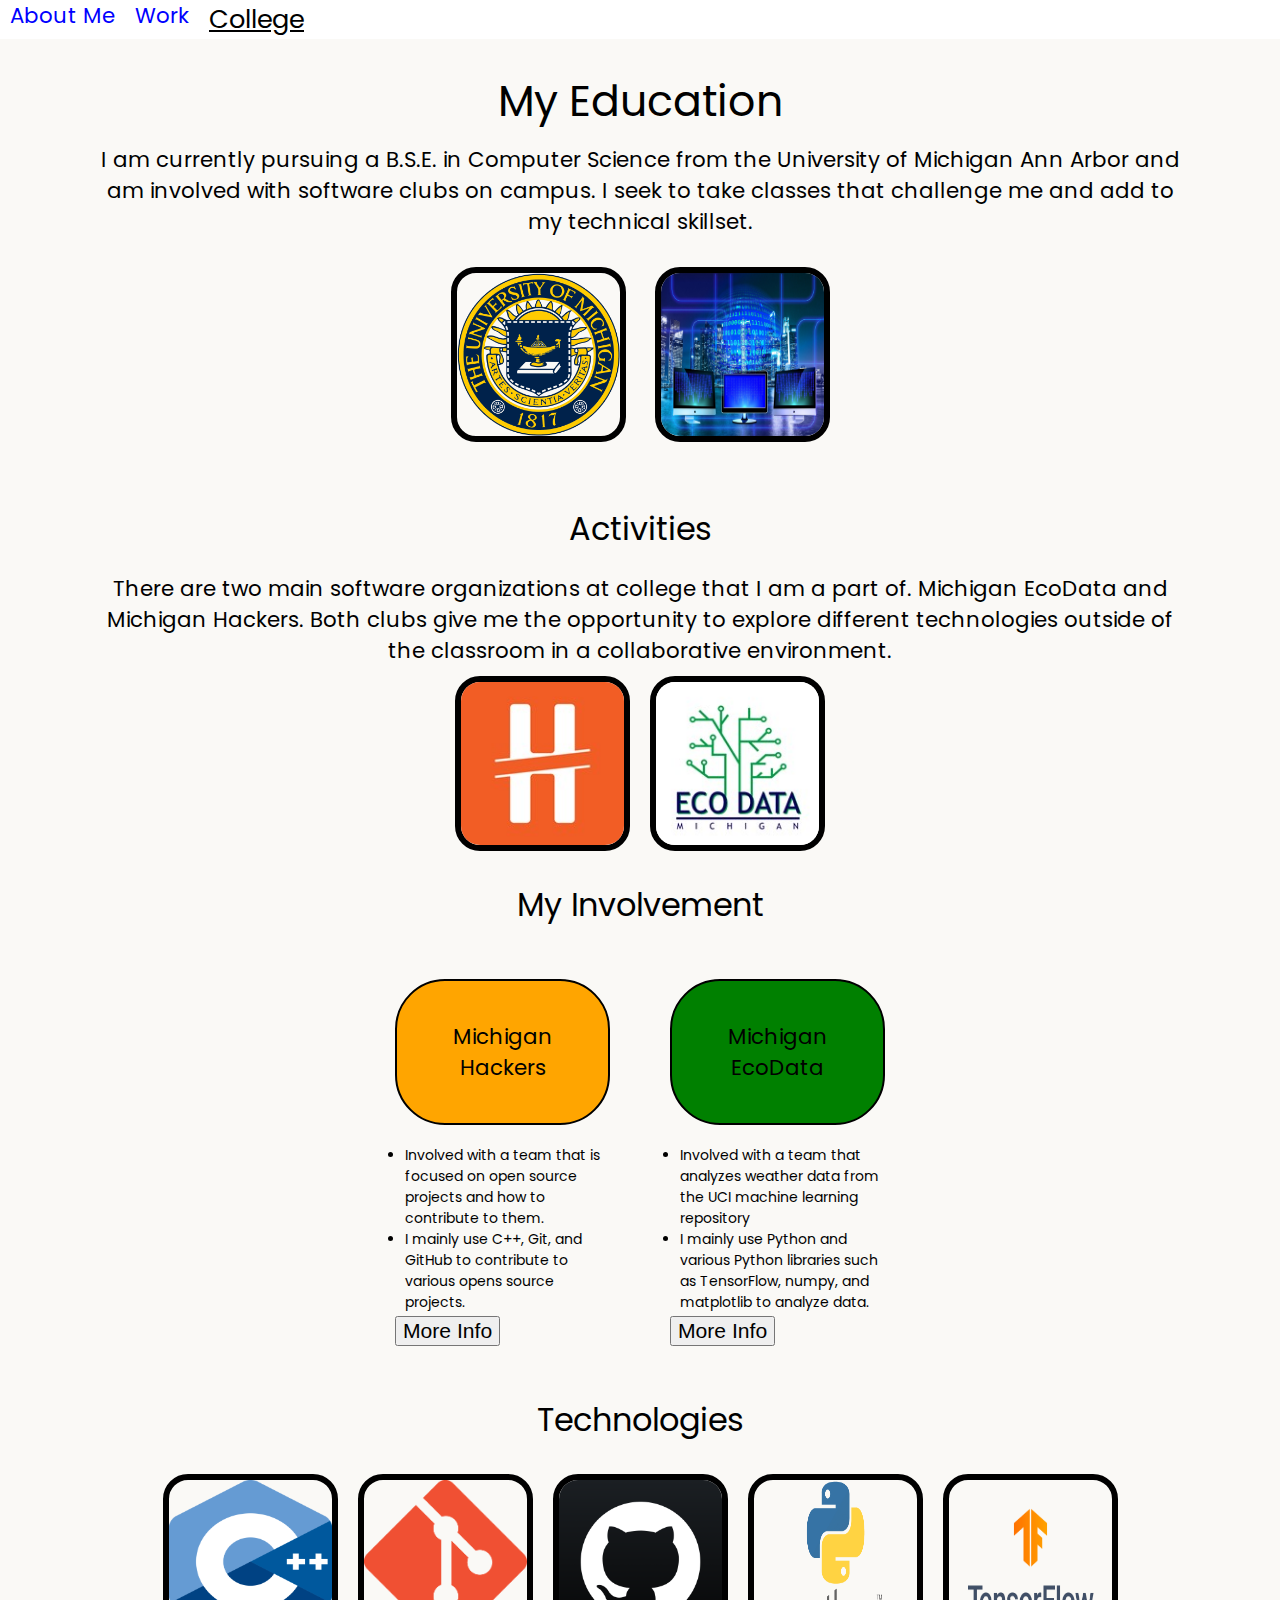
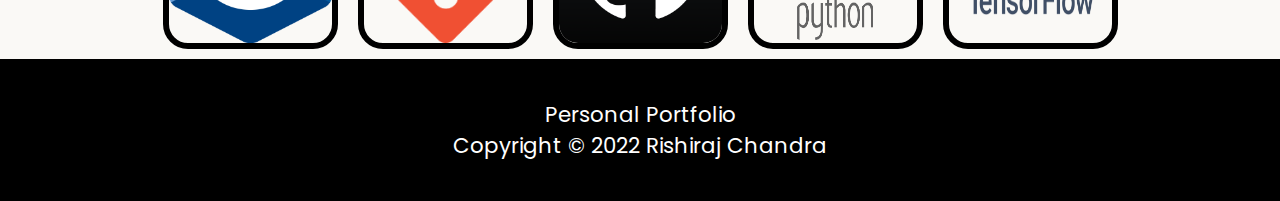
==== college.html @ 55f14cd4 "Finishing up website" ====
<!DOCTYPE html>
<html lang="en">
  <head>
    <meta charset="utf-8">
    <link rel="shortcut icon" type="image/png" href="images/logo.png"/>
    <link rel="stylesheet" type="text/css" href="css/html5reset.css">
    <link rel="stylesheet" type="text/css" href="css/starter.css">
    <link rel="stylesheet" type="text/css" href="css/style.css">
    <link href='https://fonts.googleapis.com/css?family=Poppins' rel='stylesheet'>    
    <meta name="viewport" content="width=device-width, initial-scale=1.0">
    <title>Rishiraj Chandra's Portfolio</title>
  </head>
  <body>
    <a class = "skip" href="#skip">Jump To Content</a>
    <header>
      <nav>
        <ul class="nav_links">
          <li class="nav_item"><a href="./index.html">About Me</a></li>
          <li class="nav_item"><a href="./work.html">Work</a></li>
          <li class="nav_item"><a href="./college.html" class="current">College</a></li>
        </ul>
    </nav>
  </header>

<main class="college" id="skip">
   <h1 id="animate">My Education</h1>

   <p>
      I am currently pursuing a B.S.E. in Computer Science from the University of Michigan Ann Arbor
      and am involved with software clubs on campus. I seek to take classes that challenge me and add 
      to my technical skillset. 
   </p>

   <h2 id = "gallery">
      <div class="gallery"> 
         <img id="image17" src="images/um_seal.png" alt="University of Michigan Seal"/>
         <img id="image18" src="images/cs.jpg" alt="Fancy technological graphic"/>
      </div>
   </h2>

   <h2> Activities </h2>

   <p>
      There are two main software organizations at college that I am a part of. Michigan EcoData
      and Michigan Hackers. Both clubs give me the opportunity to explore different 
      technologies outside of the classroom in a collaborative environment.
   </p>

   <div class="gallery_flex" id="college">
      <img id="image19" src="images/michigan_hackers.jfif" alt="Michigan Hackers Logo" />
      <img id="image24" src="images/michigan_ecodata.jfif" alt="Michigan EcoData Logo" />
   </div>

   <h2>My Involvement</h2>
      <div class="clubs">
         <div class="club" id="club1">
            <header><h3>Michigan Hackers</h3></header>
            <ul>
              <li>Involved with a team that is focused on open source projects
                  and how to contribute to them. </li>
              <li>I mainly use C++, Git, and GitHub to contribute to various
                  opens source projects.
              </li>
            </ul>
            <form action="https://michhackers.com/">
              <input type="submit" value="More Info" />
           </form>
          </div>
        <div class="club" id="club2">
          <header><h3>Michigan EcoData</h3></header>
          <ul>
            <li>Involved with a team that analyzes weather data from the 
               UCI machine learning repository </li>
            <li>I mainly use Python and various Python libraries such as TensorFlow, numpy, 
               and matplotlib to analyze data.</li>
          </ul>
          <form action="https://umecodata.github.io/website/index.html">
            <input type="submit" value="More Info" />
         </form>
        </div>
      </div>

   <h2> Technologies </h2>
      <div class="gallery_flex" id="college">
         <img id="image21" src="images/cplusplus.png" alt="C++ logo"/>
         <img id="image22" src="images/git.png" alt="Git logo"/>
         <img id="image23" src="images/github.png" alt="GitHub logo"/>
         <img id="image25" src="images/python.png" alt="Python logo"/>
         <img id="image26" src="images/tensorflow.png" alt="TensorFlow logo"/>
      </div>
</main>

   <footer>
      <p>Personal Portfolio<br/>
      Copyright &copy; 2022 Rishiraj Chandra</p>
   </footer>
</body>
</html>
---- css/style.css ----
@keyframes animate {
  0% {
    transform: scale(1);
  }
  50% {
    transform: scale(1.5);
  }
  100% {
    transform: scale(1);
  }
}

h1{
  font-size: 2em;
  text-align: center;
  line-height: 2;
}

#animate {
  animation-name: animate;
  animation-duration: 3s;
  animation-iteration-count: 1;
}

h2{
  font-size: 1.5em;
  text-align: center;
  padding: 5px;
}

h3 {
  font-size: 1em;
  text-align: center;
  padding: 5px;
}

p {
  padding: 0 30px;
  text-align: center;
}

a.skip{
  background: white;
  left: 0;
  padding: 6px;
  position: absolute;
  top: -40px;
  -webkit-transition: top 1s ease-out;
  transition: top 1s ease-out;
  z-index: 1;
}

a.skip:focus{
  top:20px;
  color: black;
  text-decoration-style: solid;
}

*:focus{
  border: 2px solid black;
}

.nav_item a{
  padding: 10px;
  text-decoration: none;
}

.nav_item a:hover, a:focus{
  color: #50C7C7;
}

body {
  font-family: "Poppins", serif;
  background-color: #FAF9F6;
  margin: 0;
  padding: 0;
  font-size: 16pt; /* test for this! Make all sizes em or rem */
}
  
header {
  display: flex;
  flex-direction: column;
  align-items: center;
  background: #fff;
  margin-bottom:20px;
}

footer{
  background-color: black;
  color: white;
  padding: 40px;
  text-align: center;
}
  
#logo {
  animation-name: logoanimate;
  animation-duration: 5s;
  animation-iteration-count: 1;
}

.nav_links {
  display: flex;
  flex-direction: column;
  background-color: white;
}

a:link, a:visited {
  color: blue;
}

a.current:link, a.current:visited {
  color: black !important;
  font-size: 1.2em;
  text-decoration: underline;

}

.gallery_flex {
  display: flex;
  justify-content: center;
  flex-flow: row wrap;
}

img {
  border: 6px solid black;
  margin: 10px;
  width: 175px;
  height: 175px;
  border-radius: 25px;
}

.container {
  display: grid; 
  grid-gap: 30px;
  align-items: center;
  justify-items: center; 
}

.clubs {
  display: flex;
  flex-direction: column;
  align-items: center;
  justify-content: center;
}

.club {
  flex-basis: 450px;
  padding: 30px;
}

.club > header {
  background-color: white;
  border: solid 2px black;
  padding-top: 20px;
  padding-bottom: 20px;
  text-align: center;
  border-radius: 50px;
}

#club1 > header {
  background-color: orange;
}

#club2 > header {
  background-color: green;
}

.club li {
  font-size: 14px;
  margin-left: 10px;
  list-style-type: disc;
}

#image6, #image11, #image12 {
  border: 6px solid black;
  margin: 10px;
  width: 500px;
  height: 400px;
  border-radius: 25px;
}


@media screen and (min-width: 700px) {

  p {
    padding: 0 50px;
  }

  h2{
    padding: 20px;
  }
  
  h3 {

    padding: 20px;
  }

  .container {
    display: grid; 
    grid-gap: 30px;
    align-items: center;
    justify-items: center; 
    grid-template-areas:
      "item1 item2"
      "item3 item4";
  }

  header {
    display: flex;
    flex-direction: row;
    justify-content: space-between;
    top:0;
    z-index: 100;
  }
    
  .nav_links {
    display: flex;
    flex-direction: row;
  }

  .clubs {
    flex-direction: row;
    flex-basis: 200px;
  }

  .club {
      flex-basis: 200px;
      z-index: 0;
  }
  
}

@media screen and (min-width: 900px) {

  p {
    padding: 0 100px;
    text-align: center;
  }

  .container {
    grid-template-areas: "item1 item2 item3 item4";
  }

  .clubs {
      flex-direction: row;
      flex-basis: 275px;
  }

  .club {
      flex-basis: 275px;
      z-index: 0;
  }
}

@media (prefers-reduced-motion) {
#logo {
      animation: none;
    }
}
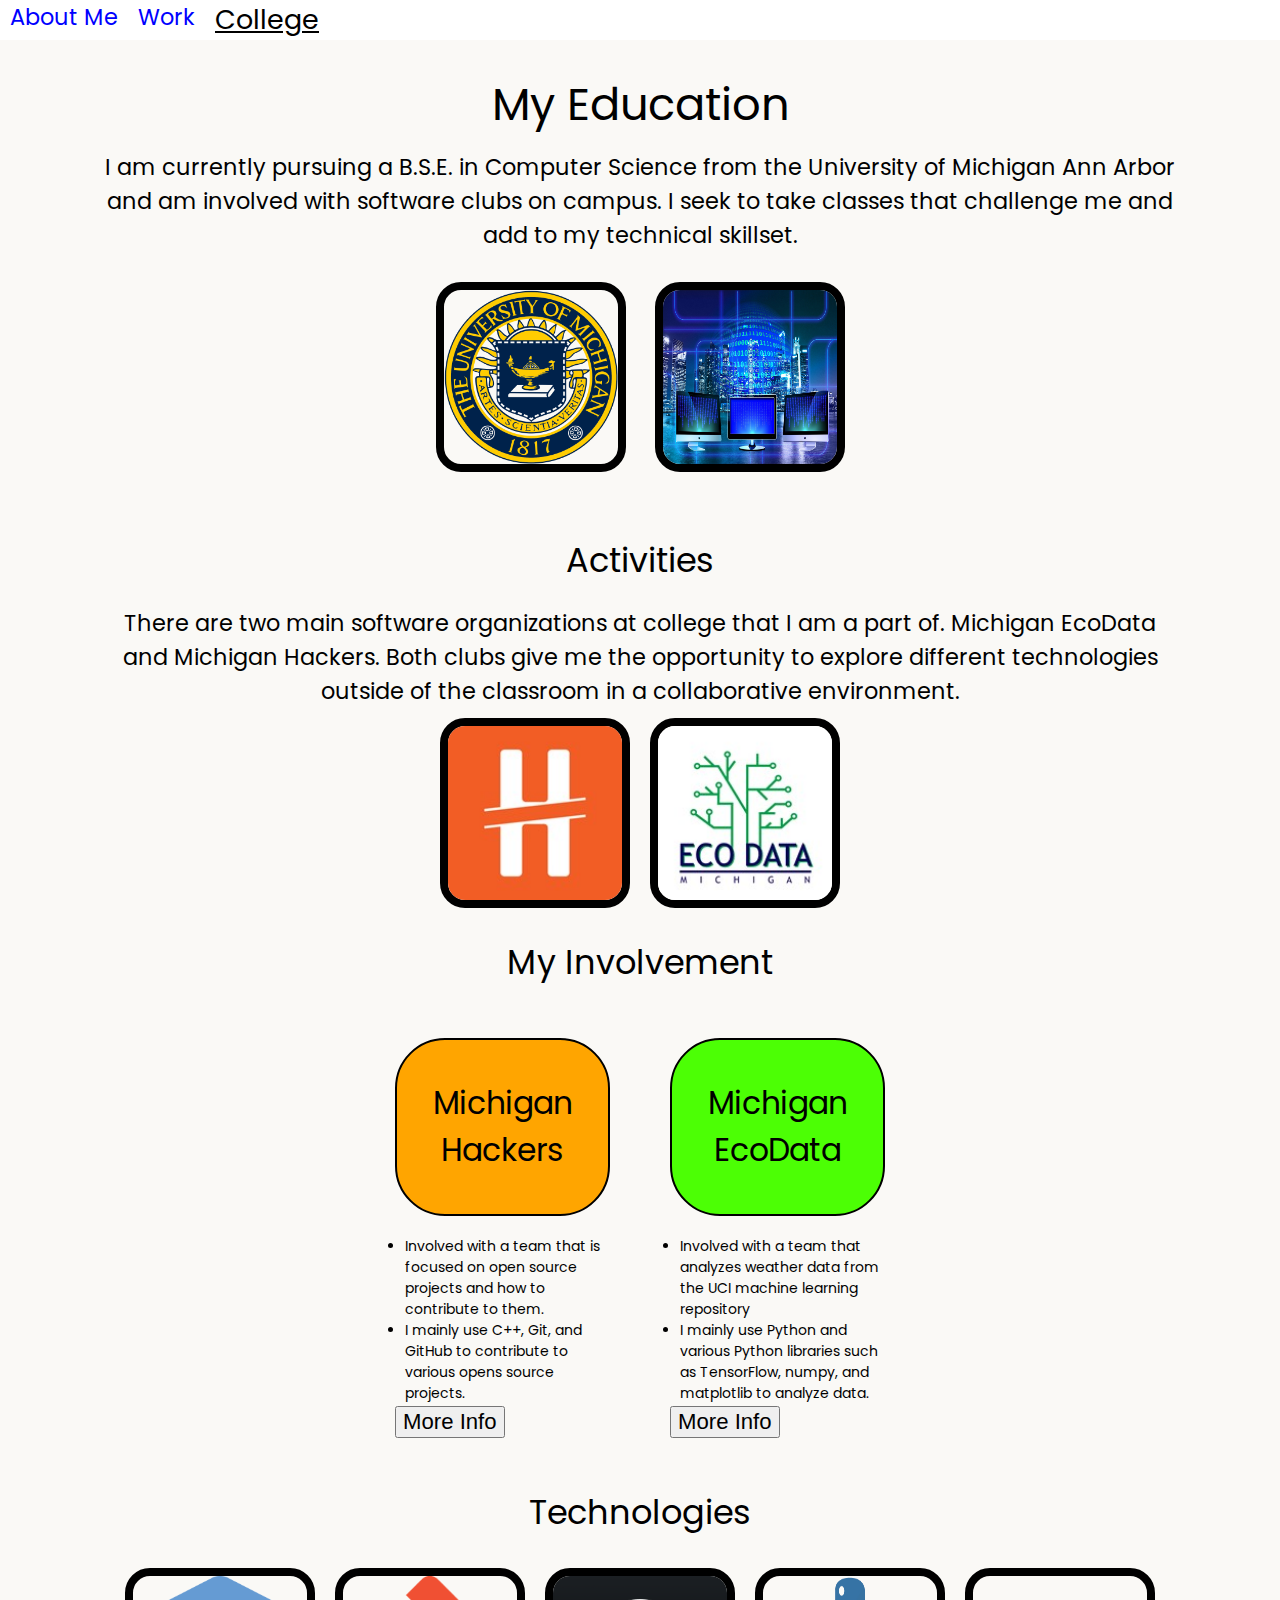
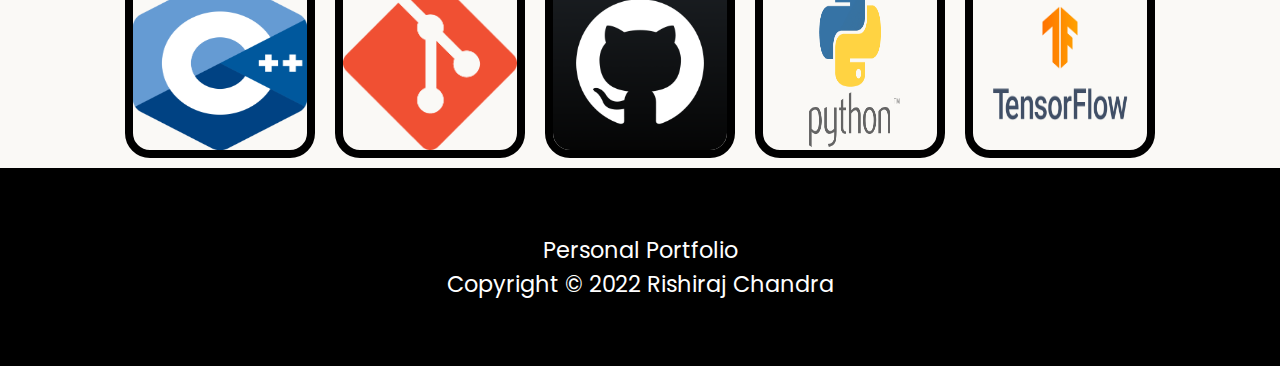
==== commit ffee5fa1: "Changed alt text for image" ====
--- a/college.html
+++ b/college.html
@@ -34,7 +34,7 @@
    <h2 id = "gallery">
       <div class="gallery"> 
          <img id="image17" src="images/um_seal.png" alt="University of Michigan Seal"/>
-         <img id="image18" src="images/cs.jpg" alt="Fancy technological graphic"/>
+         <img id="image18" src="images/cs.jpg" alt="Computers with city in background"/>
       </div>
    </h2>
 
--- a/css/style.css
+++ b/css/style.css
@@ -1,4 +1,4 @@
-@keyframes animate {
+@keyframes increasesize {
   0% {
     transform: scale(1);
   }
@@ -10,6 +10,17 @@
   }
 }
 
+@keyframes fadein {
+  0% {
+    opacity: 0;
+  }
+
+  100% {
+    opacity: 1;
+  }
+}
+
+
 h1{
   font-size: 2em;
   text-align: center;
@@ -17,7 +28,7 @@
 }
 
 #animate {
-  animation-name: animate;
+  animation-name: fadein;
   animation-duration: 3s;
   animation-iteration-count: 1;
 }
@@ -29,13 +40,13 @@
 }
 
 h3 {
-  font-size: 1em;
+  font-size: 1.4em;
   text-align: center;
   padding: 5px;
 }
 
 p {
-  padding: 0 30px;
+  padding: 0 5px;
   text-align: center;
 }
 
@@ -74,7 +85,7 @@
   background-color: #FAF9F6;
   margin: 0;
   padding: 0;
-  font-size: 16pt; /* test for this! Make all sizes em or rem */
+  font-size: 1.4em;
 }
   
 header {
@@ -88,14 +99,8 @@
 footer{
   background-color: black;
   color: white;
-  padding: 40px;
-  text-align: center;
-}
-  
-#logo {
-  animation-name: logoanimate;
-  animation-duration: 5s;
-  animation-iteration-count: 1;
+  padding: 65px;
+  text-align: center;
 }
 
 .nav_links {
@@ -122,10 +127,10 @@
 }
 
 img {
-  border: 6px solid black;
+  border: 8px solid black;
   margin: 10px;
-  width: 175px;
-  height: 175px;
+  width: 190px;
+  height: 190px;
   border-radius: 25px;
 }
 
@@ -162,7 +167,7 @@
 }
 
 #club2 > header {
-  background-color: green;
+  background-color: #4CFF05;
 }
 
 .club li {
@@ -172,15 +177,19 @@
 }
 
 #image6, #image11, #image12 {
-  border: 6px solid black;
+  border: px solid black;
   margin: 10px;
-  width: 500px;
-  height: 400px;
+  width: 400px;
+  height: 350px;
   border-radius: 25px;
 }
 
 
 @media screen and (min-width: 700px) {
+
+  #animate {
+    animation-name: increasesize;
+  }
 
   p {
     padding: 0 50px;
@@ -220,11 +229,11 @@
 
   .clubs {
     flex-direction: row;
-    flex-basis: 200px;
+    flex-basis: 275px;
   }
 
   .club {
-      flex-basis: 200px;
+      flex-basis: 275px;
       z-index: 0;
   }
   
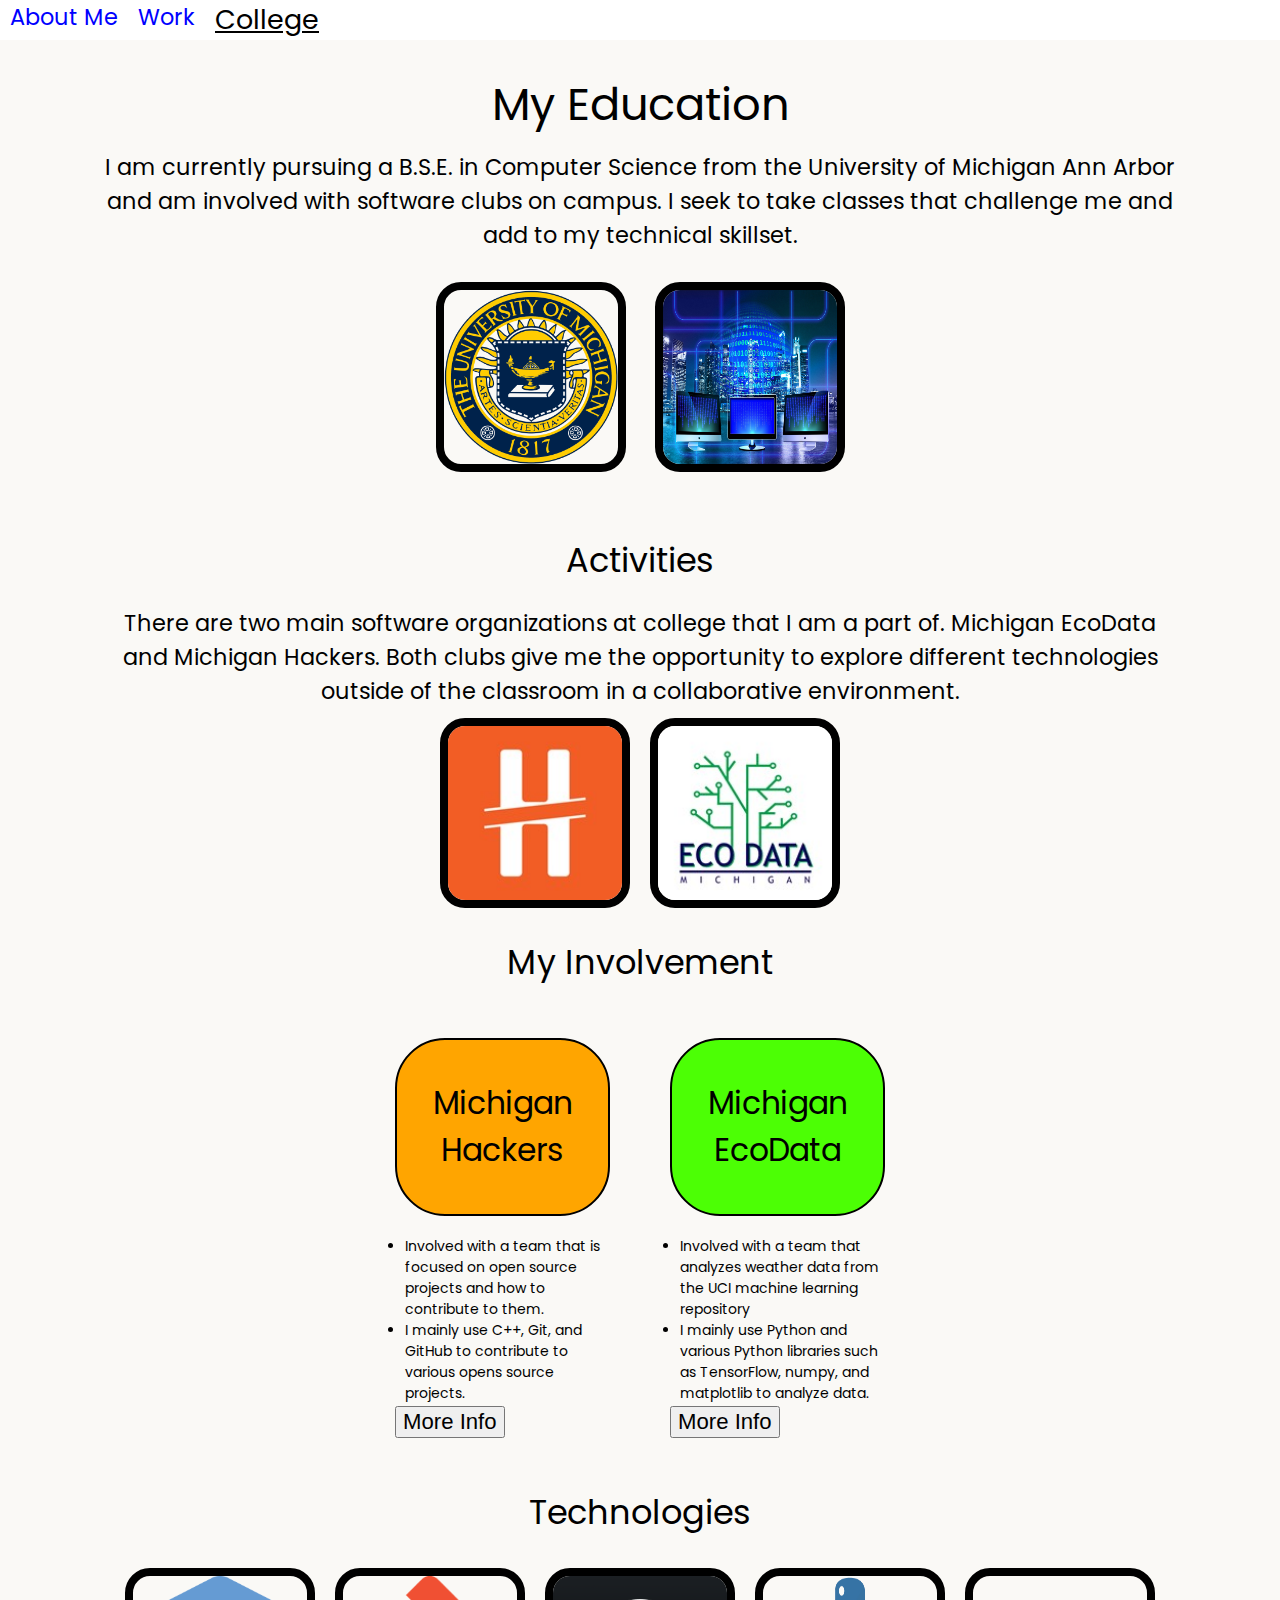
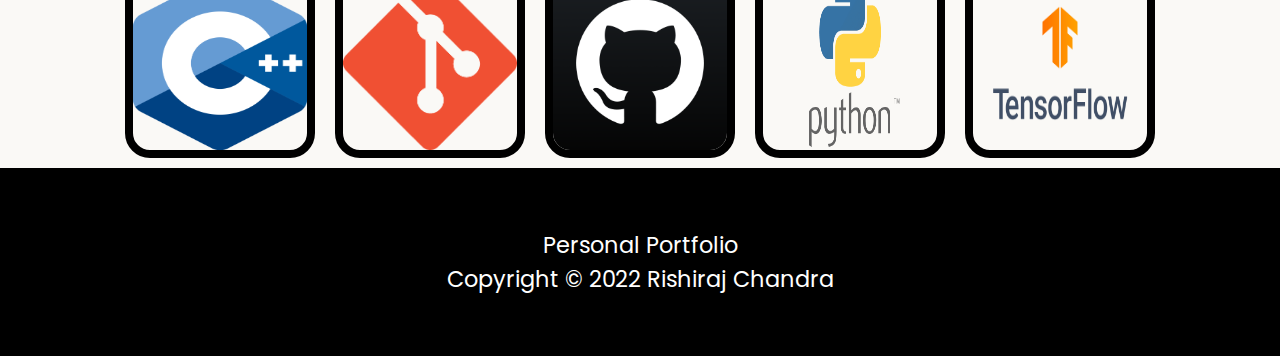
==== commit 852e7cc2: "Updated id" ====
--- a/college.html
+++ b/college.html
@@ -46,7 +46,7 @@
       technologies outside of the classroom in a collaborative environment.
    </p>
 
-   <div class="gallery_flex" id="college">
+   <div class="gallery_flex" id="college1">
       <img id="image19" src="images/michigan_hackers.jfif" alt="Michigan Hackers Logo" />
       <img id="image24" src="images/michigan_ecodata.jfif" alt="Michigan EcoData Logo" />
    </div>
@@ -81,7 +81,7 @@
       </div>
 
    <h2> Technologies </h2>
-      <div class="gallery_flex" id="college">
+      <div class="gallery_flex" id="college2">
          <img id="image21" src="images/cplusplus.png" alt="C++ logo"/>
          <img id="image22" src="images/git.png" alt="Git logo"/>
          <img id="image23" src="images/github.png" alt="GitHub logo"/>
--- a/css/style.css
+++ b/css/style.css
@@ -99,7 +99,7 @@
 footer{
   background-color: black;
   color: white;
-  padding: 65px;
+  padding: 60px;
   text-align: center;
 }
 
@@ -265,4 +265,4 @@
 #logo {
       animation: none;
     }
-}+}
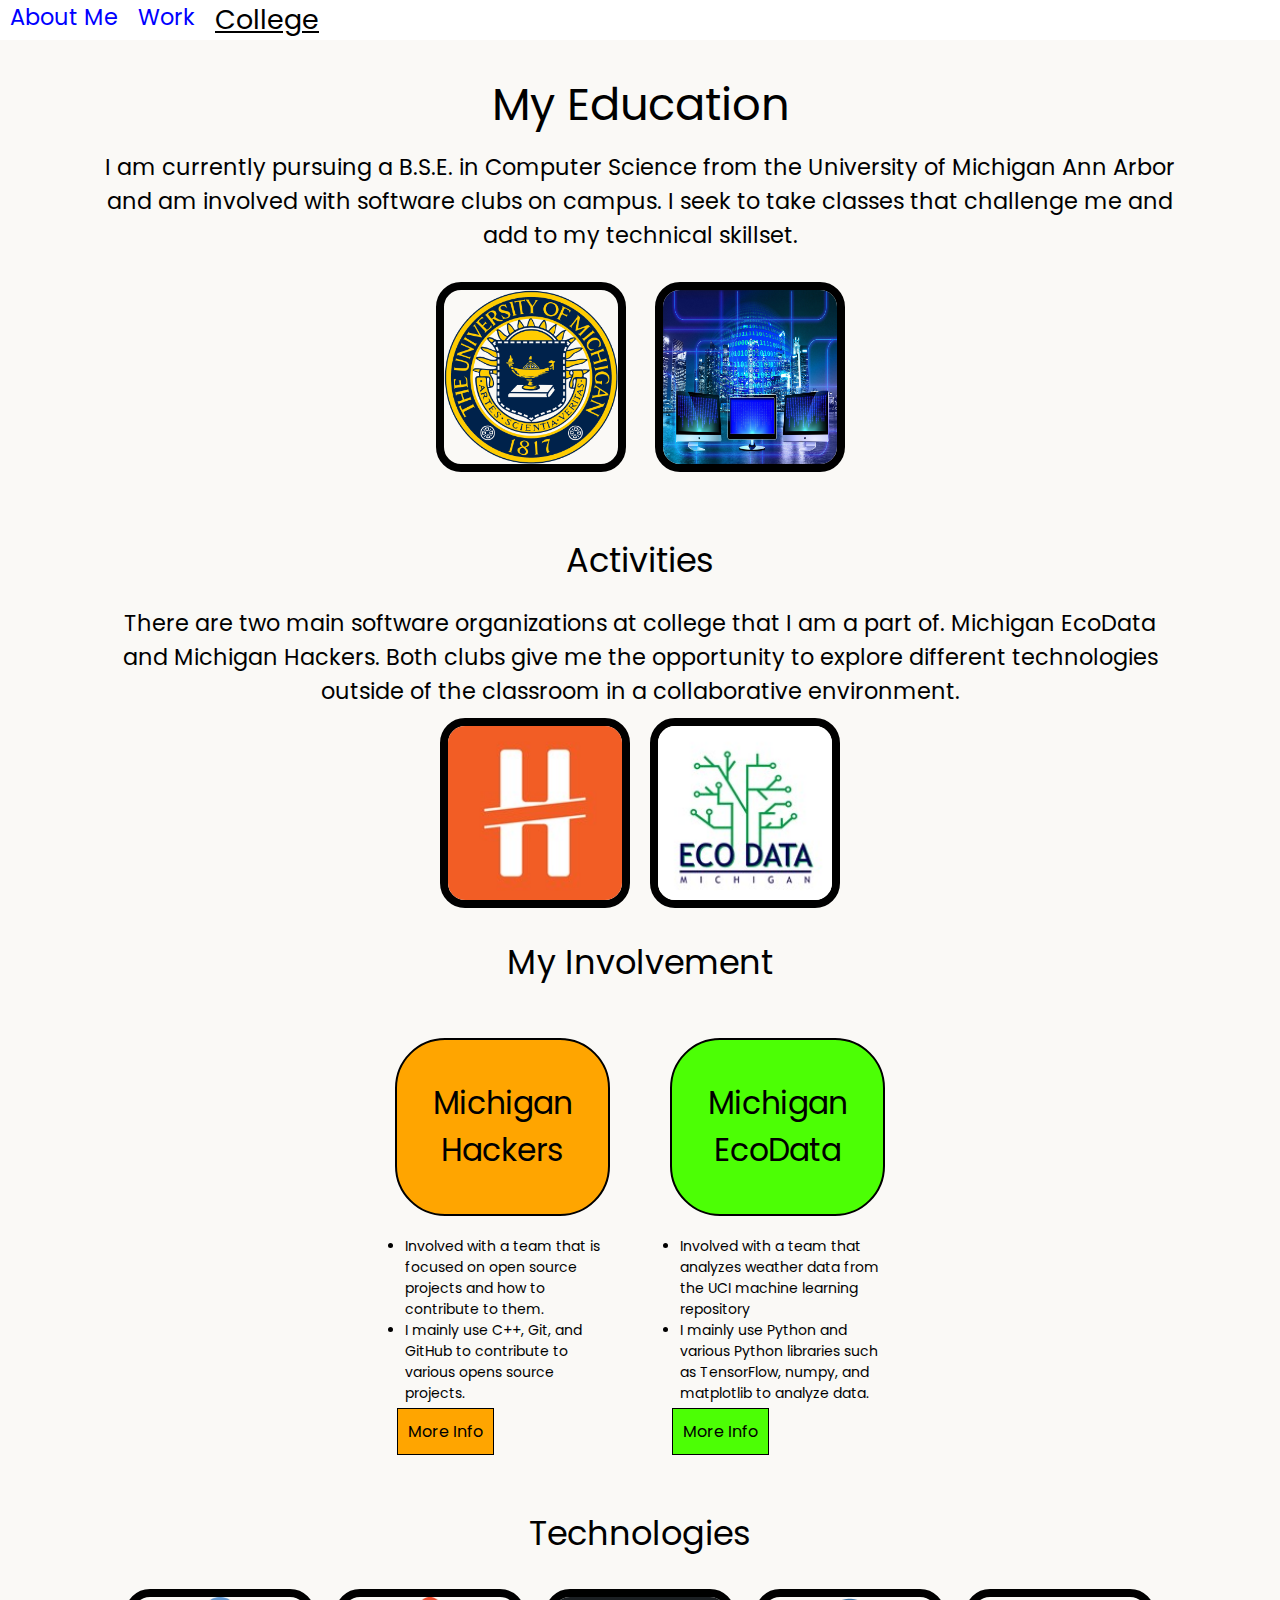
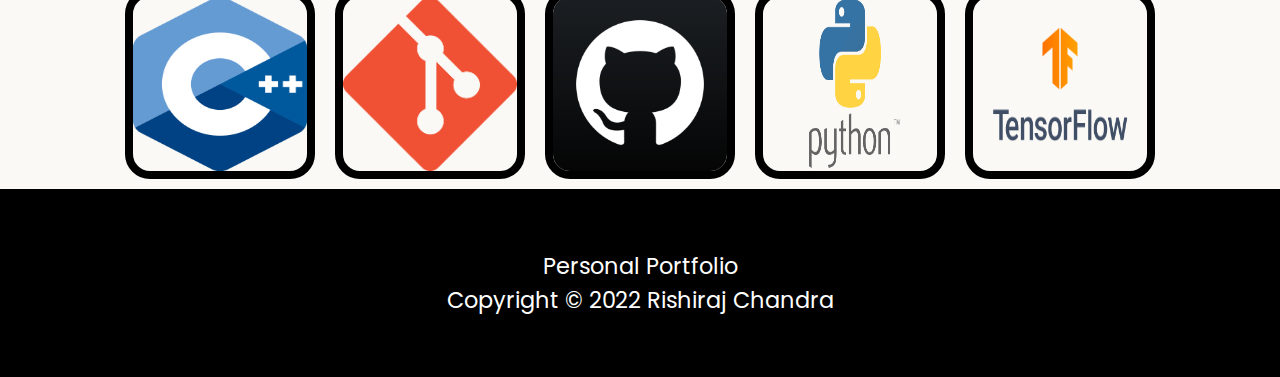
==== commit d8fc8106: "Fixed buttons into links" ====
--- a/college.html
+++ b/college.html
@@ -62,9 +62,7 @@
                   opens source projects.
               </li>
             </ul>
-            <form action="https://michhackers.com/">
-              <input type="submit" value="More Info" />
-           </form>
+            <a href="https://michhackers.com/" style="color: black" class="button" id="button1">More Info</a>
           </div>
         <div class="club" id="club2">
           <header><h3>Michigan EcoData</h3></header>
@@ -74,9 +72,7 @@
             <li>I mainly use Python and various Python libraries such as TensorFlow, numpy, 
                and matplotlib to analyze data.</li>
           </ul>
-          <form action="https://umecodata.github.io/website/index.html">
-            <input type="submit" value="More Info" />
-         </form>
+          <a href="https://umecodata.github.io/website/index.html" style="color: black" class="button" id="button2">More Info</a>
         </div>
       </div>
 
--- a/css/style.css
+++ b/css/style.css
@@ -184,6 +184,26 @@
   border-radius: 25px;
 }
 
+.button {
+  background-color: white;
+  border: 1px solid black;
+  color: black;
+  padding: 10px 10px;
+  text-align: center;
+  text-decoration: none;
+  display: inline-block;
+  font-size: 16px;
+  margin: 4px 2px;
+}
+
+#button1 {
+  background-color: orange;
+}
+
+#button2 {
+  background-color: #4CFF05;
+}
+
 
 @media screen and (min-width: 700px) {
 
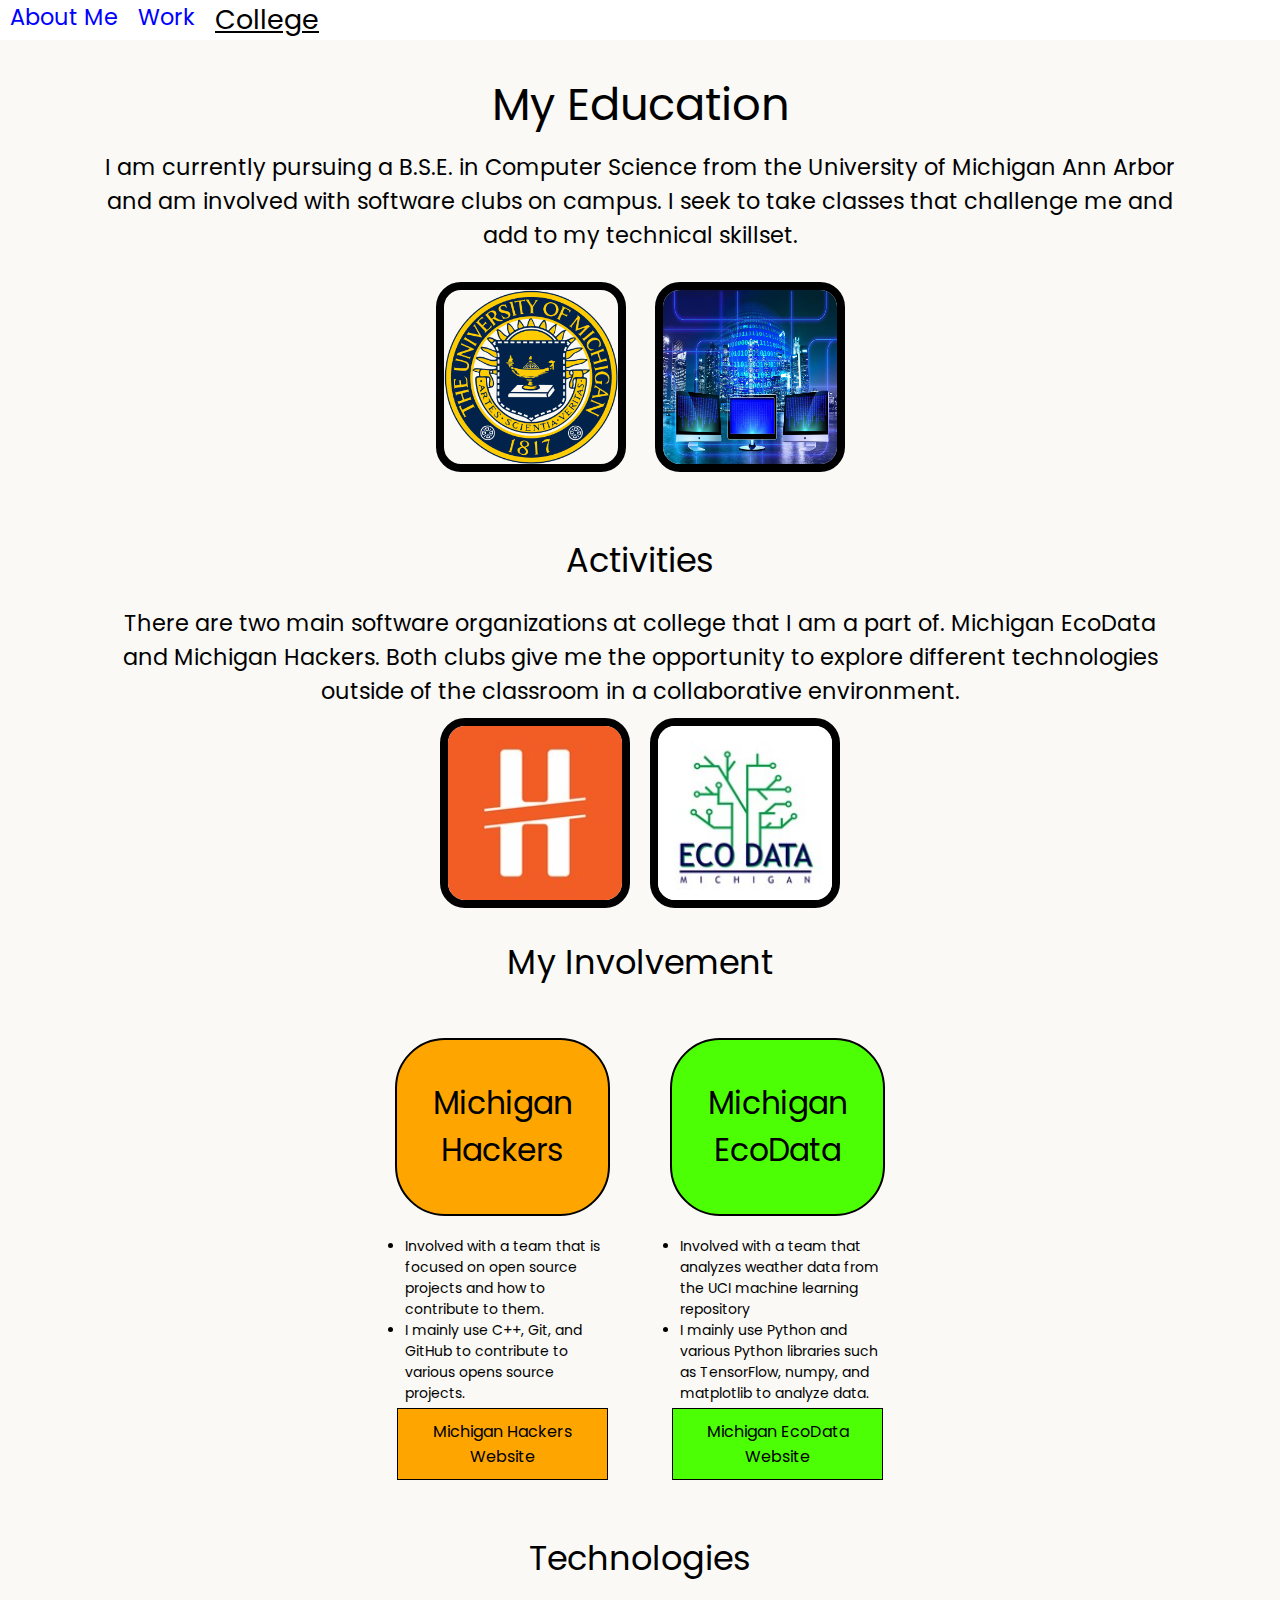
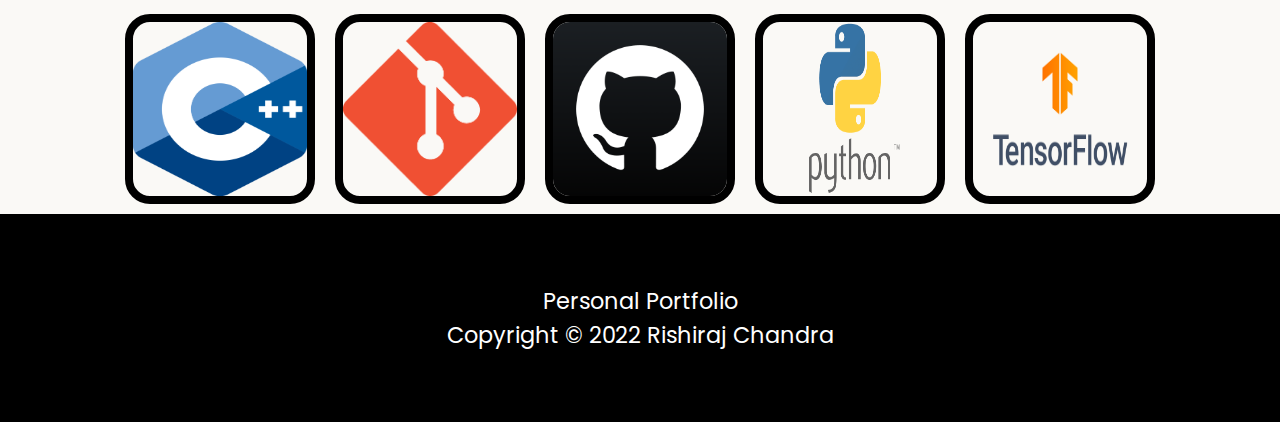
==== commit 990934fb: "Changed link names" ====
--- a/college.html
+++ b/college.html
@@ -62,7 +62,7 @@
                   opens source projects.
               </li>
             </ul>
-            <a href="https://michhackers.com/" style="color: black" class="button" id="button1">More Info</a>
+            <a href="https://michhackers.com/" style="color: black" class="button" id="button1">Michigan Hackers Website</a>
           </div>
         <div class="club" id="club2">
           <header><h3>Michigan EcoData</h3></header>
@@ -72,7 +72,7 @@
             <li>I mainly use Python and various Python libraries such as TensorFlow, numpy, 
                and matplotlib to analyze data.</li>
           </ul>
-          <a href="https://umecodata.github.io/website/index.html" style="color: black" class="button" id="button2">More Info</a>
+          <a href="https://umecodata.github.io/website/index.html" style="color: black" class="button" id="button2">Michigan EcoData Website</a>
         </div>
       </div>
 
--- a/css/style.css
+++ b/css/style.css
@@ -99,7 +99,7 @@
 footer{
   background-color: black;
   color: white;
-  padding: 60px;
+  padding: 70px;
   text-align: center;
 }
 
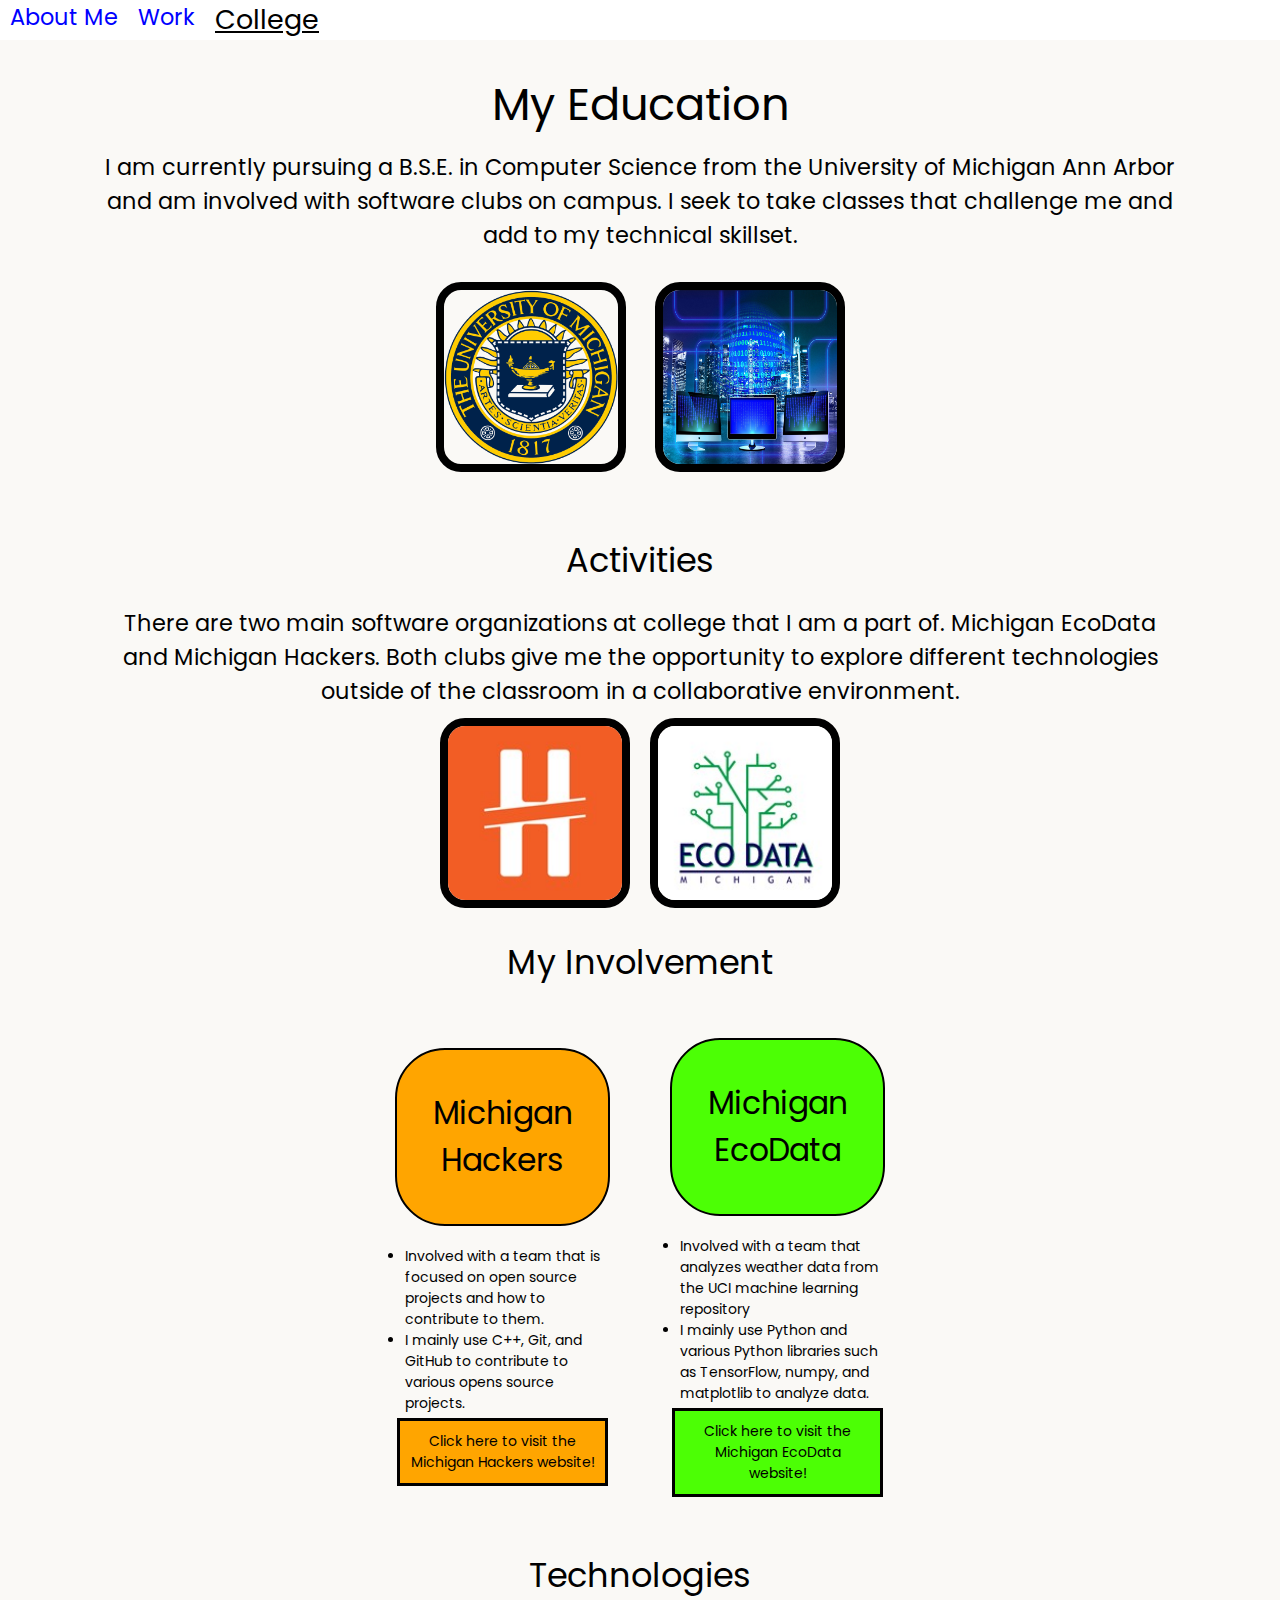
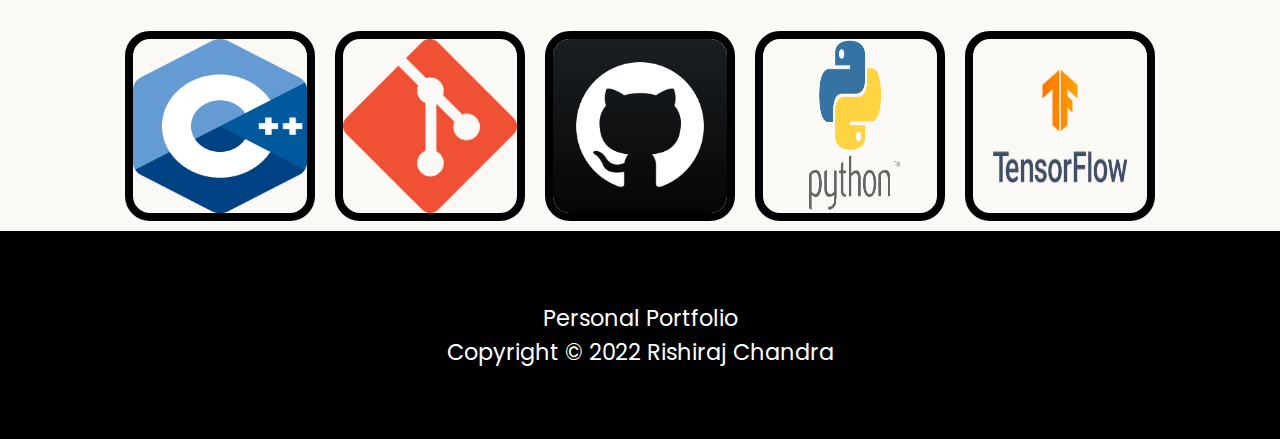
==== commit d7869531: "Adjusted button text to be more descriptive + better" ====
--- a/college.html
+++ b/college.html
@@ -4,7 +4,6 @@
     <meta charset="utf-8">
     <link rel="shortcut icon" type="image/png" href="images/logo.png"/>
     <link rel="stylesheet" type="text/css" href="css/html5reset.css">
-    <link rel="stylesheet" type="text/css" href="css/starter.css">
     <link rel="stylesheet" type="text/css" href="css/style.css">
     <link href='https://fonts.googleapis.com/css?family=Poppins' rel='stylesheet'>    
     <meta name="viewport" content="width=device-width, initial-scale=1.0">
@@ -62,7 +61,8 @@
                   opens source projects.
               </li>
             </ul>
-            <a href="https://michhackers.com/" style="color: black" class="button" id="button1">Michigan Hackers Website</a>
+            <a href="https://michhackers.com/" style="color: black" class="button" id="button1">
+               Click here to visit the Michigan Hackers website!</a>
           </div>
         <div class="club" id="club2">
           <header><h3>Michigan EcoData</h3></header>
@@ -72,7 +72,8 @@
             <li>I mainly use Python and various Python libraries such as TensorFlow, numpy, 
                and matplotlib to analyze data.</li>
           </ul>
-          <a href="https://umecodata.github.io/website/index.html" style="color: black" class="button" id="button2">Michigan EcoData Website</a>
+          <a href="https://umecodata.github.io/website/index.html" style="color: black" class="button" id="button2">
+            Click here to visit the Michigan EcoData website!</a>
         </div>
       </div>
 
--- a/css/style.css
+++ b/css/style.css
@@ -177,22 +177,22 @@
 }
 
 #image6, #image11, #image12 {
-  border: px solid black;
+  border: 10px solid black;
   margin: 10px;
-  width: 400px;
-  height: 350px;
+  width: 300px;
+  height: 200px;
   border-radius: 25px;
 }
 
 .button {
   background-color: white;
-  border: 1px solid black;
+  border: 3px solid black;
   color: black;
   padding: 10px 10px;
   text-align: center;
   text-decoration: none;
   display: inline-block;
-  font-size: 16px;
+  font-size: 14px;
   margin: 4px 2px;
 }
 
@@ -234,6 +234,11 @@
       "item3 item4";
   }
 
+  #image6, #image11, #image12 {
+    width: 450px;
+    height: 350px;
+  }
+
   header {
     display: flex;
     flex-direction: row;
@@ -259,7 +264,7 @@
   
 }
 
-@media screen and (min-width: 900px) {
+@media screen and (min-width: 940px) {
 
   p {
     padding: 0 100px;
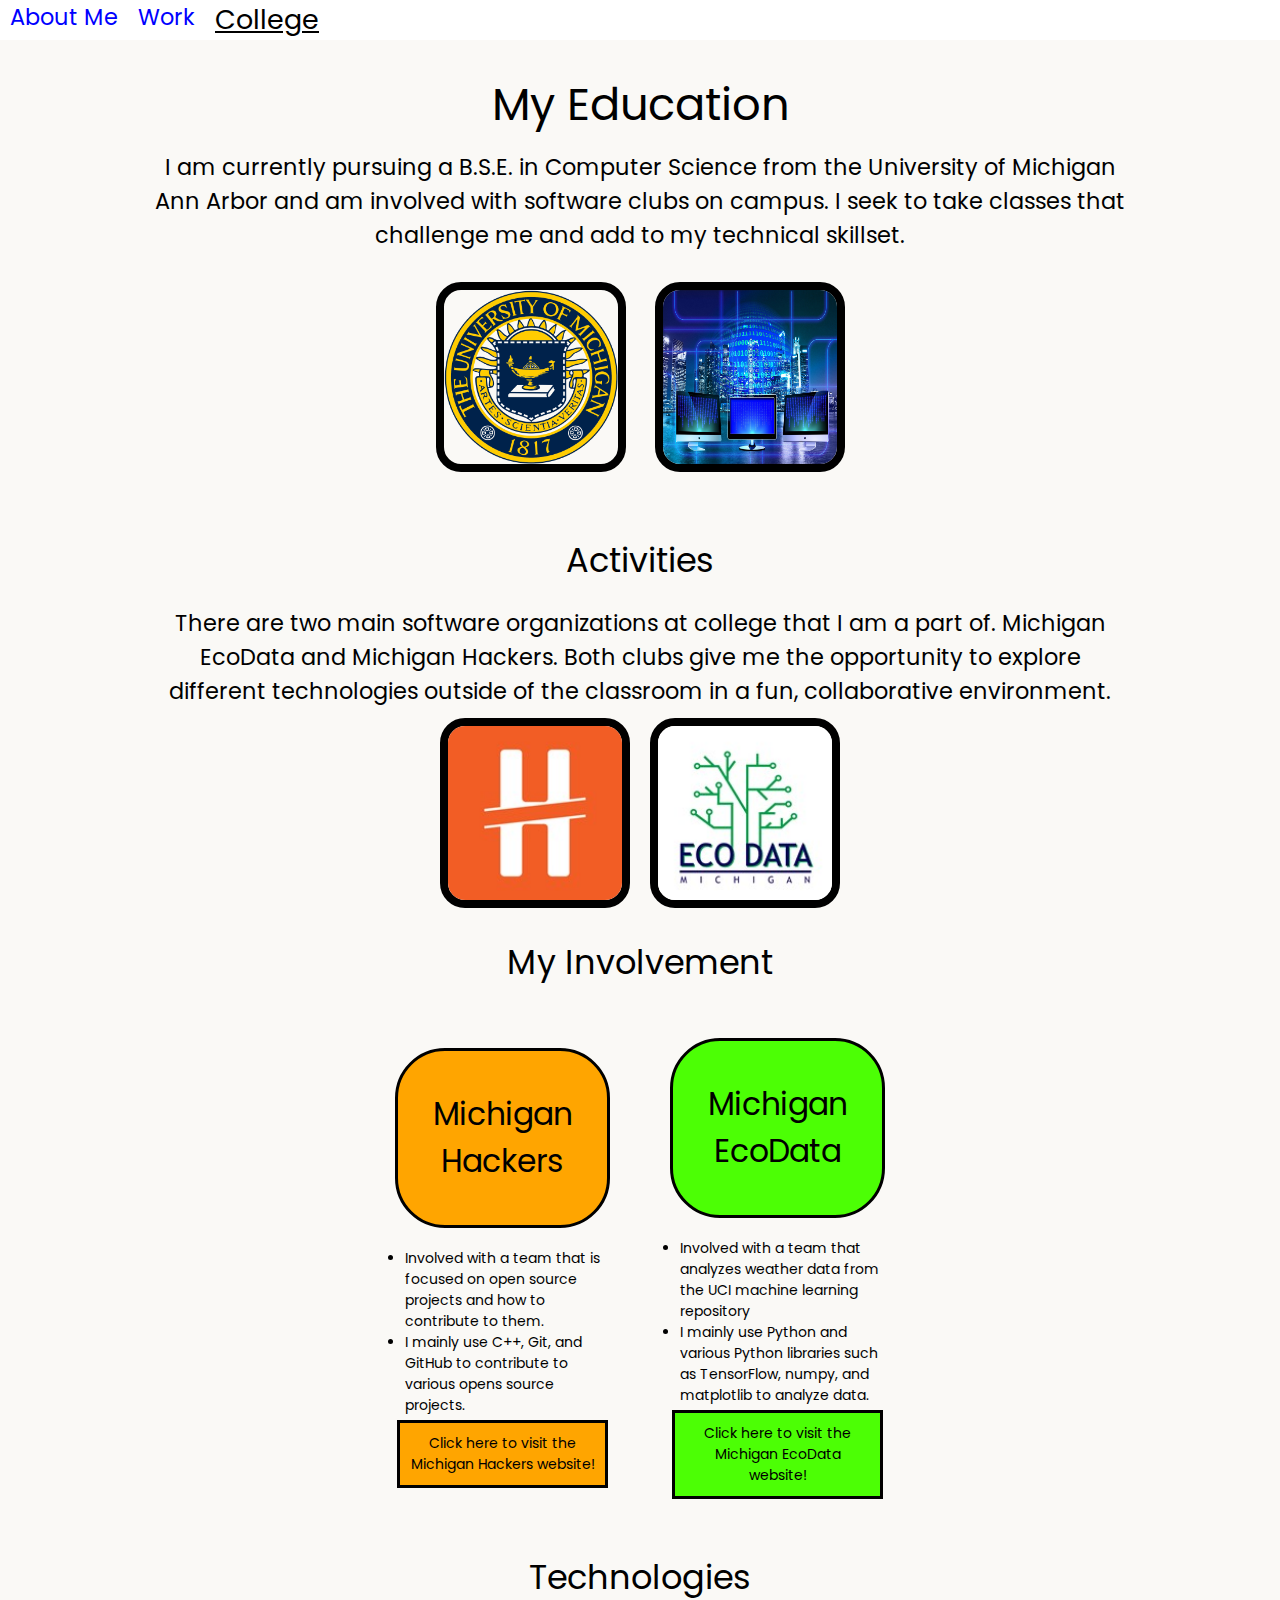
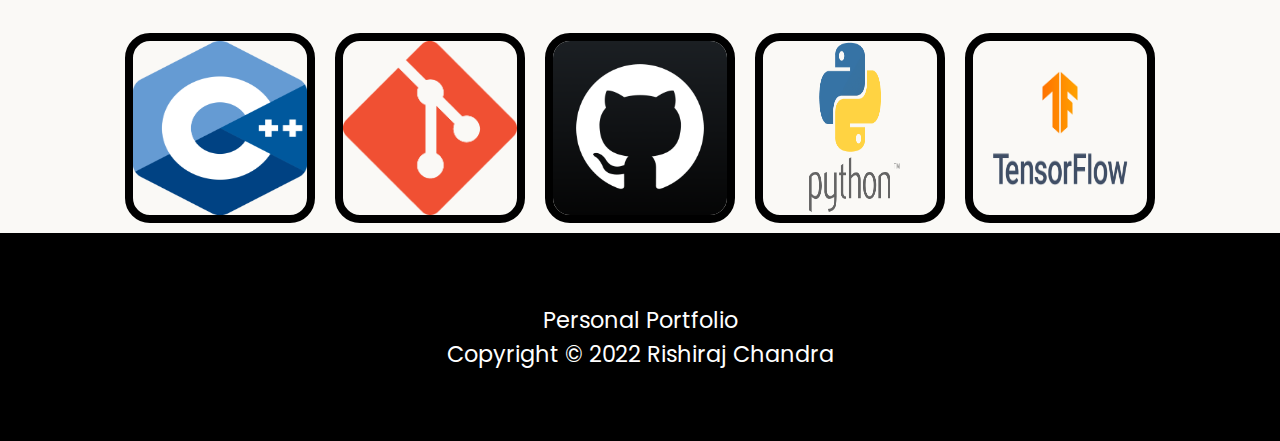
==== commit 021792d5: "Added words" ====
--- a/college.html
+++ b/college.html
@@ -42,7 +42,7 @@
    <p>
       There are two main software organizations at college that I am a part of. Michigan EcoData
       and Michigan Hackers. Both clubs give me the opportunity to explore different 
-      technologies outside of the classroom in a collaborative environment.
+      technologies outside of the classroom in a fun, collaborative environment.
    </p>
 
    <div class="gallery_flex" id="college1">
--- a/css/style.css
+++ b/css/style.css
@@ -155,7 +155,7 @@
 
 .club > header {
   background-color: white;
-  border: solid 2px black;
+  border: solid 3px black;
   padding-top: 20px;
   padding-bottom: 20px;
   text-align: center;
@@ -267,7 +267,7 @@
 @media screen and (min-width: 940px) {
 
   p {
-    padding: 0 100px;
+    padding: 0 150px;
     text-align: center;
   }
 
